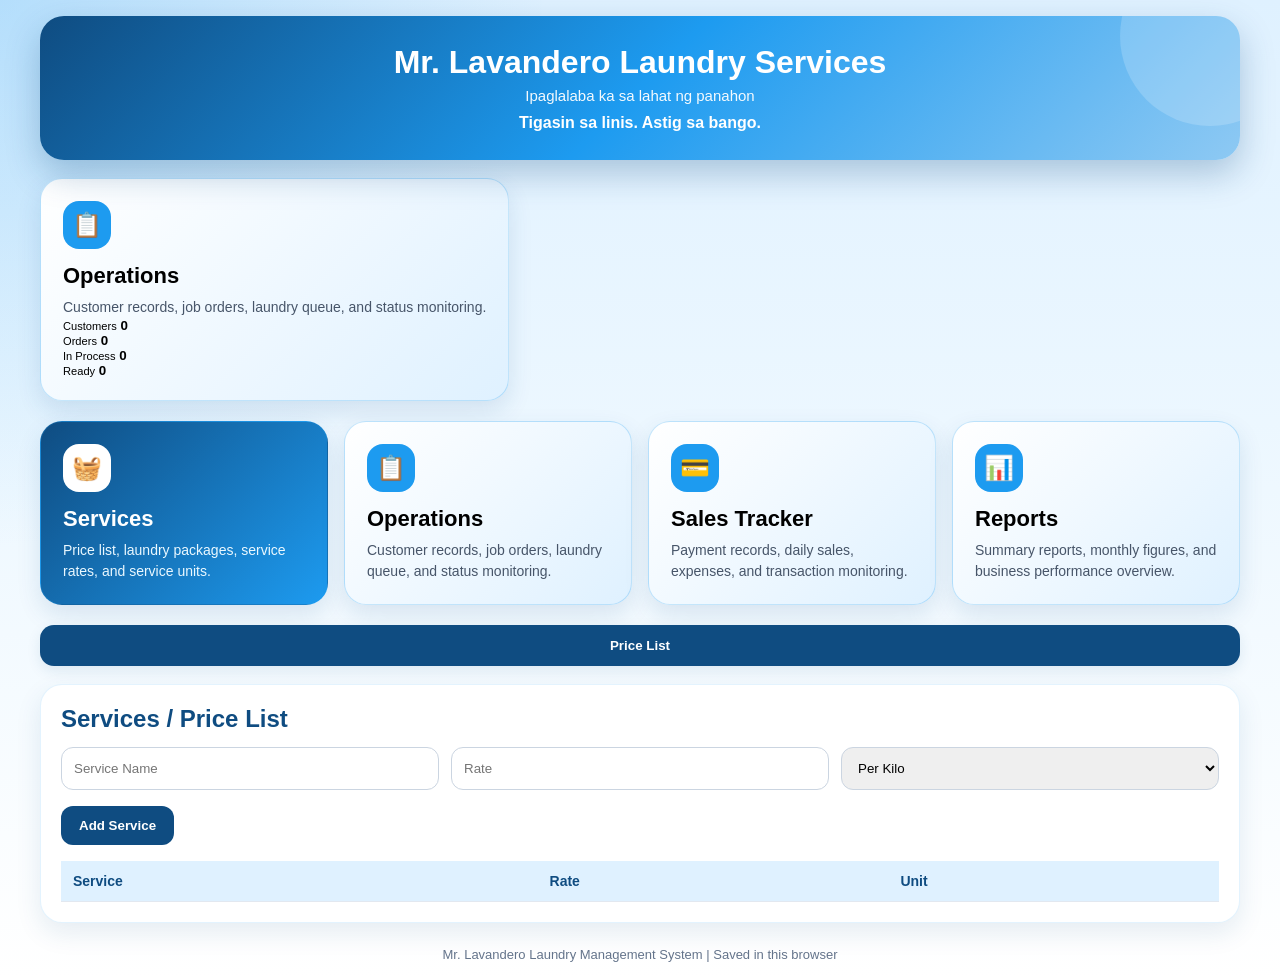
==== index.html @ a6461d14 "Update index.html" ====
<!DOCTYPE html>
<html lang="en">
<head>
<meta charset="UTF-8">
<meta name="viewport" content="width=device-width, initial-scale=1.0">

<title>Mr. Lavandero Laundry Management System</title>
<meta name="theme-color" content="#0f4c81">

<style>
*{
  margin:0;
  padding:0;
  box-sizing:border-box;
  font-family:Arial,sans-serif;
}

body{
  min-height:100vh;
  background:
    radial-gradient(circle at top left, rgba(29,155,240,.22), transparent 34%),
    linear-gradient(180deg,#dff1ff,#eef8ff,#ffffff);
  color:#0f172a;
  padding:16px;
}

.app{
  max-width:1200px;
  margin:auto;
}

/* HEADER */
.header{
  background:linear-gradient(135deg,#0f4c81,#1d9bf0,#8ec9f3);
  color:white;
  padding:28px 20px;
  border-radius:24px;
  text-align:center;
  box-shadow:0 14px 34px rgba(15,76,129,.28);
  margin-bottom:18px;
  position:relative;
  overflow:hidden;
}

.header::after{
  content:"";
  position:absolute;
  width:180px;
  height:180px;
  border-radius:50%;
  background:rgba(255,255,255,.18);
  right:-60px;
  top:-70px;
}

.header h1{
  font-size:32px;
  margin-bottom:6px;
  position:relative;
  z-index:1;
}

.header p{
  font-size:15px;
  opacity:.95;
  position:relative;
  z-index:1;
}

.tagline{
  margin-top:10px;
  font-weight:bold;
  position:relative;
  z-index:1;
}

/* MAIN MENU */
.main-menu{
  display:grid;
  grid-template-columns:repeat(auto-fit,minmax(230px,1fr));
  gap:16px;
  margin:20px 0;
}

.menu-card{
  border:0;
  text-align:left;
  background:linear-gradient(135deg,#ffffff,#dff1ff);
  border:1px solid rgba(29,155,240,.25);
  border-radius:22px;
  padding:22px;
  min-height:155px;
  cursor:pointer;
  box-shadow:0 10px 24px rgba(15,76,129,.12);
  transition:.2s ease;
}

.menu-card:hover{
  transform:translateY(-4px);
  box-shadow:0 16px 34px rgba(15,76,129,.18);
}

.menu-card.active{
  background:linear-gradient(135deg,#0f4c81,#1d9bf0);
  color:white;
}

.menu-icon{
  width:48px;
  height:48px;
  display:flex;
  align-items:center;
  justify-content:center;
  border-radius:16px;
  background:#1d9bf0;
  color:white;
  font-size:24px;
  margin-bottom:14px;
}

.menu-card.active .menu-icon{
  background:white;
  color:#0f4c81;
}

.menu-card h2{
  font-size:22px;
  margin-bottom:8px;
}

.menu-card p{
  font-size:14px;
  line-height:1.5;
  color:#475569;
}

.menu-card.active p{
  color:#eaf8ff;
}

/* SUB NAV */
.sub-nav{
  display:none;
  grid-template-columns:repeat(auto-fit,minmax(140px,1fr));
  gap:10px;
  margin:0 0 18px;
}

.sub-nav.active{
  display:grid;
}

.sub-nav button{
  border:0;
  background:#ffffff;
  padding:13px;
  border-radius:14px;
  font-weight:bold;
  cursor:pointer;
  color:#0f4c81;
  box-shadow:0 5px 14px rgba(15,76,129,.10);
}

.sub-nav button.active{
  background:#0f4c81;
  color:white;
}

/* QUICK OPERATION DASHBOARD */
.quick-dashboard{
  display:grid;
  grid-template-columns:repeat(auto-fit,minmax(180px,1fr));
  gap:14px;
  margin-bottom:20px;
}

.stat-card{
  background:white;
  padding:18px;
  border-radius:18px;
  box-shadow:0 6px 18px rgba(15,76,129,.09);
  border:1px solid rgba(29,155,240,.14);
}

.stat-card small{
  color:#64748b;
  font-weight:bold;
}

.stat-card h2{
  margin-top:8px;
  color:#0f4c81;
}

/* SECTIONS */
.section{
  display:none;
  background:white;
  padding:20px;
  border-radius:22px;
  box-shadow:0 10px 26px rgba(15,76,129,.10);
  border:1px solid rgba(29,155,240,.12);
}

.section.active{
  display:block;
}

.section h2{
  margin-bottom:14px;
  color:#0f4c81;
}

/* FORMS */
.form-grid{
  display:grid;
  grid-template-columns:repeat(auto-fit,minmax(180px,1fr));
  gap:12px;
  margin-bottom:16px;
}

input,select,textarea{
  width:100%;
  padding:12px;
  border:1px solid #cbd5e1;
  border-radius:12px;
  outline:none;
}

input:focus,select:focus,textarea:focus{
  border-color:#1d9bf0;
  box-shadow:0 0 0 3px rgba(29,155,240,.14);
}

.btn{
  background:#0f4c81;
  color:white;
  border:0;
  padding:12px 18px;
  border-radius:12px;
  font-weight:bold;
  cursor:pointer;
}

.btn:hover{
  background:#1d9bf0;
}

/* TABLE */
.table-wrap{
  overflow-x:auto;
  margin-top:16px;
}

table{
  width:100%;
  border-collapse:collapse;
  min-width:800px;
}

th,td{
  padding:12px;
  border-bottom:1px solid #e2e8f0;
  text-align:left;
  font-size:14px;
}

th{
  background:#dff1ff;
  color:#0f4c81;
}

.badge{
  padding:6px 10px;
  border-radius:999px;
  font-size:12px;
  font-weight:bold;
}

.paid{background:#dcfce7;color:#166534;}
.unpaid{background:#fee2e2;color:#991b1b;}
.partial{background:#fef3c7;color:#92400e;}
.pending{background:#fef3c7;color:#92400e;}
.ready{background:#dbeafe;color:#1d4ed8;}

.report-grid{
  display:grid;
  grid-template-columns:repeat(auto-fit,minmax(180px,1fr));
  gap:14px;
}

.report-card{
  background:#f8fcff;
  border:1px solid #dff1ff;
  border-radius:18px;
  padding:18px;
}

.report-card small{
  color:#64748b;
  font-weight:bold;
}

.report-card h2{
  margin-top:8px;
  color:#0f4c81;
}

.footer{
  text-align:center;
  margin-top:24px;
  color:#64748b;
  font-size:13px;
}

@media(max-width:600px){
  body{padding:10px;}
  .header h1{font-size:24px;}
  .menu-card{min-height:auto;}
}
</style>
</head>

<body>

<div class="app">

  <header class="header">
    <h1>Mr. Lavandero Laundry Services</h1>
    <p>Ipaglalaba ka sa lahat ng panahon</p>
    <div class="tagline">Tigasin sa linis. Astig sa bango.</div>
  </header>

  <button class="menu-card" onclick="openGroup('operationsGroup', this)">
  <div class="menu-icon">📋</div>
  <h2>Operations</h2>
  <p>Customer records, job orders, laundry queue, and status monitoring.</p>

  <div class="mini-stats">
    <div>
      <small>Customers</small>
      <strong id="totalCustomers">0</strong>
    </div>
    <div>
      <small>Orders</small>
      <strong id="totalOrders">0</strong>
    </div>
    <div>
      <small>In Process</small>
      <strong id="pendingOrders">0</strong>
    </div>
    <div>
      <small>Ready</small>
      <strong id="readyOrders">0</strong>
    </div>
  </div>
</button>
  
  <section class="main-menu">
    <button class="menu-card active" onclick="openGroup('servicesGroup', this)">
      <div class="menu-icon">🧺</div>
      <h2>Services</h2>
      <p>Price list, laundry packages, service rates, and service units.</p>
    </button>

    <button class="menu-card" onclick="openGroup('operationsGroup', this)">
      <div class="menu-icon">📋</div>
      <h2>Operations</h2>
      <p>Customer records, job orders, laundry queue, and status monitoring.</p>
    </button>

    <button class="menu-card" onclick="openGroup('salesGroup', this)">
      <div class="menu-icon">💳</div>
      <h2>Sales Tracker</h2>
      <p>Payment records, daily sales, expenses, and transaction monitoring.</p>
    </button>

    <button class="menu-card" onclick="openGroup('reportsGroup', this)">
      <div class="menu-icon">📊</div>
      <h2>Reports</h2>
      <p>Summary reports, monthly figures, and business performance overview.</p>
    </button>
  </section>

  <div id="servicesGroup" class="sub-nav active">
    <button class="active" onclick="showSection('services', this)">Price List</button>
  </div>

  <div id="operationsGroup" class="sub-nav">
    <button onclick="showSection('customers', this)">Customers</button>
    <button onclick="showSection('orders', this)">Job Orders</button>
    <button onclick="showSection('status', this)">Status</button>
  </div>

  <div id="salesGroup" class="sub-nav">
    <button onclick="showSection('payments', this)">Payments</button>
    <button onclick="showSection('expenses', this)">Expenses</button>
  </div>

  <div id="reportsGroup" class="sub-nav">
    <button onclick="showSection('reports', this)">Summary</button>
  </div>

  <!-- SERVICES -->
  <section id="services" class="section active">
    <h2>Services / Price List</h2>
    <div class="form-grid">
      <input id="serviceName" placeholder="Service Name">
      <input id="serviceRate" type="number" placeholder="Rate">
      <select id="serviceUnit">
        <option>Per Kilo</option>
        <option>Per Piece</option>
        <option>Fixed Rate</option>
      </select>
    </div>
    <button class="btn" onclick="addService()">Add Service</button>

    <div class="table-wrap">
      <table>
        <thead>
          <tr>
            <th>Service</th>
            <th>Rate</th>
            <th>Unit</th>
          </tr>
        </thead>
        <tbody id="serviceTable"></tbody>
      </table>
    </div>
  </section>

  <!-- CUSTOMERS -->
  <section id="customers" class="section">
    <h2>Customer Records</h2>
    <div class="form-grid">
      <input id="customerName" placeholder="Customer Name">
      <input id="customerContact" placeholder="Contact Number">
      <input id="customerAddress" placeholder="Address">
      <input id="customerNotes" placeholder="Notes">
    </div>
    <button class="btn" onclick="addCustomer()">Add Customer</button>

    <div class="table-wrap">
      <table>
        <thead>
          <tr>
            <th>Name</th>
            <th>Contact</th>
            <th>Address</th>
            <th>Notes</th>
          </tr>
        </thead>
        <tbody id="customerTable"></tbody>
      </table>
    </div>
  </section>

  <!-- JOB ORDERS -->
  <section id="orders" class="section">
    <h2>Laundry Job Order</h2>
    <div class="form-grid">
      <input id="orderNo" placeholder="Job Order No.">
      <input id="orderDate" type="date">
      <input id="orderCustomer" placeholder="Customer Name">
      <select id="orderService">
        <option value="">Service Type</option>
        <option>Wash</option>
        <option>Dry</option>
        <option>Fold</option>
        <option>Wash-Dry-Fold</option>
        <option>Ironing</option>
        <option>Pickup / Delivery</option>
      </select>
      <input id="orderQty" type="number" placeholder="Kilo / Pieces">
      <input id="orderPrice" type="number" placeholder="Price">
      <select id="orderPayment">
        <option>Unpaid</option>
        <option>Paid</option>
        <option>Partial</option>
      </select>
      <select id="orderStatus">
        <option>Received</option>
        <option>Washing</option>
        <option>Drying</option>
        <option>Folding</option>
        <option>Ready for Pickup</option>
        <option>Released</option>
      </select>
    </div>
    <button class="btn" onclick="addOrder()">Add Job Order</button>

    <div class="table-wrap">
      <table>
        <thead>
          <tr>
            <th>JO No.</th>
            <th>Date</th>
            <th>Customer</th>
            <th>Service</th>
            <th>Qty</th>
            <th>Total</th>
            <th>Payment</th>
            <th>Status</th>
          </tr>
        </thead>
        <tbody id="orderTable"></tbody>
      </table>
    </div>
  </section>

  <!-- PAYMENTS -->
  <section id="payments" class="section">
    <h2>Payment Tracking</h2>
    <p>Payment status is linked from Job Orders.</p>
    <div class="table-wrap">
      <table>
        <thead>
          <tr>
            <th>JO No.</th>
            <th>Customer</th>
            <th>Total</th>
            <th>Payment Status</th>
          </tr>
        </thead>
        <tbody id="paymentTable"></tbody>
      </table>
    </div>
  </section>

  <!-- STATUS -->
  <section id="status" class="section">
    <h2>Laundry Status Tracking</h2>
    <p>Track laundry from received to released.</p>
    <div class="table-wrap">
      <table>
        <thead>
          <tr>
            <th>JO No.</th>
            <th>Customer</th>
            <th>Service</th>
            <th>Status</th>
          </tr>
        </thead>
        <tbody id="statusTable"></tbody>
      </table>
    </div>
  </section>

  <!-- EXPENSES -->
  <section id="expenses" class="section">
    <h2>Expense Tracker</h2>
    <div class="form-grid">
      <input id="expenseDate" type="date">
      <select id="expenseCategory">
        <option>Detergent</option>
        <option>Fabric Conditioner</option>
        <option>Water</option>
        <option>Electricity</option>
        <option>Gas / Fuel</option>
        <option>Salary</option>
        <option>Rent</option>
        <option>Maintenance</option>
        <option>Other</option>
      </select>
      <input id="expenseAmount" type="number" placeholder="Amount">
      <input id="expenseNotes" placeholder="Notes">
    </div>
    <button class="btn" onclick="addExpense()">Add Expense</button>

    <div class="table-wrap">
      <table>
        <thead>
          <tr>
            <th>Date</th>
            <th>Category</th>
            <th>Amount</th>
            <th>Notes</th>
          </tr>
        </thead>
        <tbody id="expenseTable"></tbody>
      </table>
    </div>
  </section>

  <!-- REPORTS -->
  <section id="reports" class="section">
    <h2>Reports Summary</h2>
    <div class="report-grid">
      <div class="report-card">
        <small>Total Sales</small>
        <h2 id="reportSales">₱0.00</h2>
      </div>
      <div class="report-card">
        <small>Total Expenses</small>
        <h2 id="reportExpenses">₱0.00</h2>
      </div>
      <div class="report-card">
        <small>Net Income</small>
        <h2 id="reportNet">₱0.00</h2>
      </div>
      <div class="report-card">
        <small>Total Job Orders</small>
        <h2 id="reportOrders">0</h2>
      </div>
    </div>
  </section>

  <div class="footer">
    Mr. Lavandero Laundry Management System | Saved in this browser
  </div>

</div>

<script>
let customers = JSON.parse(localStorage.getItem("ml_customers")) || [];
let orders = JSON.parse(localStorage.getItem("ml_orders")) || [];
let services = JSON.parse(localStorage.getItem("ml_services")) || [];
let expenses = JSON.parse(localStorage.getItem("ml_expenses")) || [];

function money(num){
  return "₱" + Number(num || 0).toLocaleString("en-PH", {
    minimumFractionDigits:2,
    maximumFractionDigits:2
  });
}

function saveData(){
  localStorage.setItem("ml_customers", JSON.stringify(customers));
  localStorage.setItem("ml_orders", JSON.stringify(orders));
  localStorage.setItem("ml_services", JSON.stringify(services));
  localStorage.setItem("ml_expenses", JSON.stringify(expenses));
}

function openGroup(groupId, card){
  document.querySelectorAll(".menu-card").forEach(c => c.classList.remove("active"));
  document.querySelectorAll(".sub-nav").forEach(n => n.classList.remove("active"));
  document.querySelectorAll(".section").forEach(sec => sec.classList.remove("active"));
  document.querySelectorAll(".sub-nav button").forEach(b => b.classList.remove("active"));

  card.classList.add("active");
  document.getElementById(groupId).classList.add("active");

  const firstBtn = document.querySelector("#" + groupId + " button");
  if(firstBtn){
    firstBtn.classList.add("active");
    firstBtn.click();
  }
}

function showSection(id, btn){
  document.querySelectorAll(".section").forEach(sec => sec.classList.remove("active"));
  document.querySelectorAll(".sub-nav button").forEach(b => b.classList.remove("active"));

  document.getElementById(id).classList.add("active");
  btn.classList.add("active");

  renderAll();
}

function addCustomer(){
  const name = customerName.value.trim();
  if(!name) return alert("Enter customer name.");

  customers.push({
    name,
    contact: customerContact.value,
    address: customerAddress.value,
    notes: customerNotes.value
  });

  customerName.value = "";
  customerContact.value = "";
  customerAddress.value = "";
  customerNotes.value = "";

  saveData();
  renderAll();
}

function addOrder(){
  const no = orderNo.value.trim();
  const customer = orderCustomer.value.trim();
  const qty = Number(orderQty.value);
  const price = Number(orderPrice.value);

  if(!no || !customer) return alert("Enter job order number and customer.");
  if(!qty || !price) return alert("Enter quantity and price.");

  orders.push({
    no,
    date: orderDate.value || new Date().toISOString().slice(0,10),
    customer,
    service: orderService.value,
    qty,
    price,
    total: qty * price,
    payment: orderPayment.value,
    status: orderStatus.value
  });

  orderNo.value = "";
  orderCustomer.value = "";
  orderQty.value = "";
  orderPrice.value = "";

  saveData();
  renderAll();
}

function addService(){
  const name = serviceName.value.trim();
  const rate = Number(serviceRate.value);

  if(!name || !rate) return alert("Enter service and rate.");

  services.push({
    name,
    rate,
    unit: serviceUnit.value
  });

  serviceName.value = "";
  serviceRate.value = "";

  saveData();
  renderAll();
}

function addExpense(){
  const amount = Number(expenseAmount.value);
  if(!amount) return alert("Enter expense amount.");

  expenses.push({
    date: expenseDate.value || new Date().toISOString().slice(0,10),
    category: expenseCategory.value,
    amount,
    notes: expenseNotes.value
  });

  expenseAmount.value = "";
  expenseNotes.value = "";

  saveData();
  renderAll();
}

function renderAll(){
  renderCustomers();
  renderOrders();
  renderServices();
  renderExpenses();
  renderPayments();
  renderStatus();
  renderDashboard();
}

function renderCustomers(){
  customerTable.innerHTML = customers.map(c => `
    <tr>
      <td>${c.name}</td>
      <td>${c.contact}</td>
      <td>${c.address}</td>
      <td>${c.notes}</td>
    </tr>
  `).join("");
}

function renderOrders(){
  orderTable.innerHTML = orders.map(o => `
    <tr>
      <td>${o.no}</td>
      <td>${o.date}</td>
      <td>${o.customer}</td>
      <td>${o.service}</td>
      <td>${o.qty}</td>
      <td>${money(o.total)}</td>
      <td><span class="badge ${paymentClass(o.payment)}">${o.payment}</span></td>
      <td><span class="badge ${o.status === 'Ready for Pickup' ? 'ready' : 'pending'}">${o.status}</span></td>
    </tr>
  `).join("");
}

function renderServices(){
  serviceTable.innerHTML = services.map(s => `
    <tr>
      <td>${s.name}</td>
      <td>${money(s.rate)}</td>
      <td>${s.unit}</td>
    </tr>
  `).join("");
}

function renderExpenses(){
  expenseTable.innerHTML = expenses.map(e => `
    <tr>
      <td>${e.date}</td>
      <td>${e.category}</td>
      <td>${money(e.amount)}</td>
      <td>${e.notes}</td>
    </tr>
  `).join("");
}

function renderPayments(){
  paymentTable.innerHTML = orders.map(o => `
    <tr>
      <td>${o.no}</td>
      <td>${o.customer}</td>
      <td>${money(o.total)}</td>
      <td><span class="badge ${paymentClass(o.payment)}">${o.payment}</span></td>
    </tr>
  `).join("");
}

function renderStatus(){
  statusTable.innerHTML = orders.map(o => `
    <tr>
      <td>${o.no}</td>
      <td>${o.customer}</td>
      <td>${o.service}</td>
      <td><span class="badge ${o.status === 'Ready for Pickup' ? 'ready' : 'pending'}">${o.status}</span></td>
    </tr>
  `).join("");
}

function paymentClass(payment){
  if(payment === "Paid") return "paid";
  if(payment === "Partial") return "partial";
  return "unpaid";
}

function renderDashboard(){
  const sales = orders.reduce((sum,o) => sum + Number(o.total || 0), 0);
  const expenseTotal = expenses.reduce((sum,e) => sum + Number(e.amount || 0), 0);
  const pending = orders.filter(o => o.status !== "Released").length;
  const ready = orders.filter(o => o.status === "Ready for Pickup").length;
  const net = sales - expenseTotal;

  totalCustomers.textContent = customers.length;
  totalOrders.textContent = orders.length;
  pendingOrders.textContent = pending;
  readyOrders.textContent = ready;

  reportSales.textContent = money(sales);
  reportExpenses.textContent = money(expenseTotal);
  reportNet.textContent = money(net);
  reportOrders.textContent = orders.length;
}

renderAll();
</script>

</body>
</html>
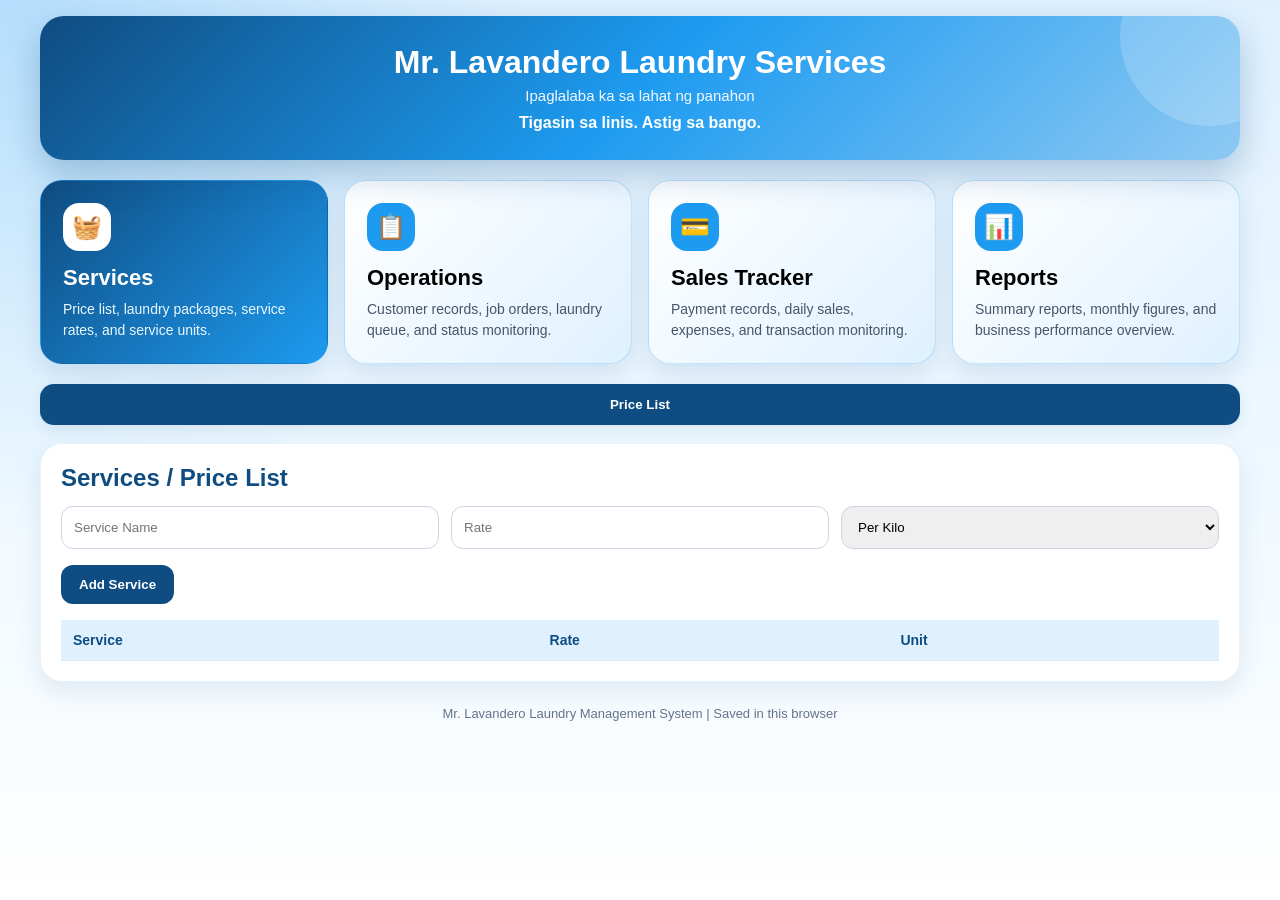
==== commit f2caf0fd: "Update index.html" ====
--- a/index.html
+++ b/index.html
@@ -331,31 +331,6 @@
     <div class="tagline">Tigasin sa linis. Astig sa bango.</div>
   </header>
 
-  <button class="menu-card" onclick="openGroup('operationsGroup', this)">
-  <div class="menu-icon">📋</div>
-  <h2>Operations</h2>
-  <p>Customer records, job orders, laundry queue, and status monitoring.</p>
-
-  <div class="mini-stats">
-    <div>
-      <small>Customers</small>
-      <strong id="totalCustomers">0</strong>
-    </div>
-    <div>
-      <small>Orders</small>
-      <strong id="totalOrders">0</strong>
-    </div>
-    <div>
-      <small>In Process</small>
-      <strong id="pendingOrders">0</strong>
-    </div>
-    <div>
-      <small>Ready</small>
-      <strong id="readyOrders">0</strong>
-    </div>
-  </div>
-</button>
-  
   <section class="main-menu">
     <button class="menu-card active" onclick="openGroup('servicesGroup', this)">
       <div class="menu-icon">🧺</div>
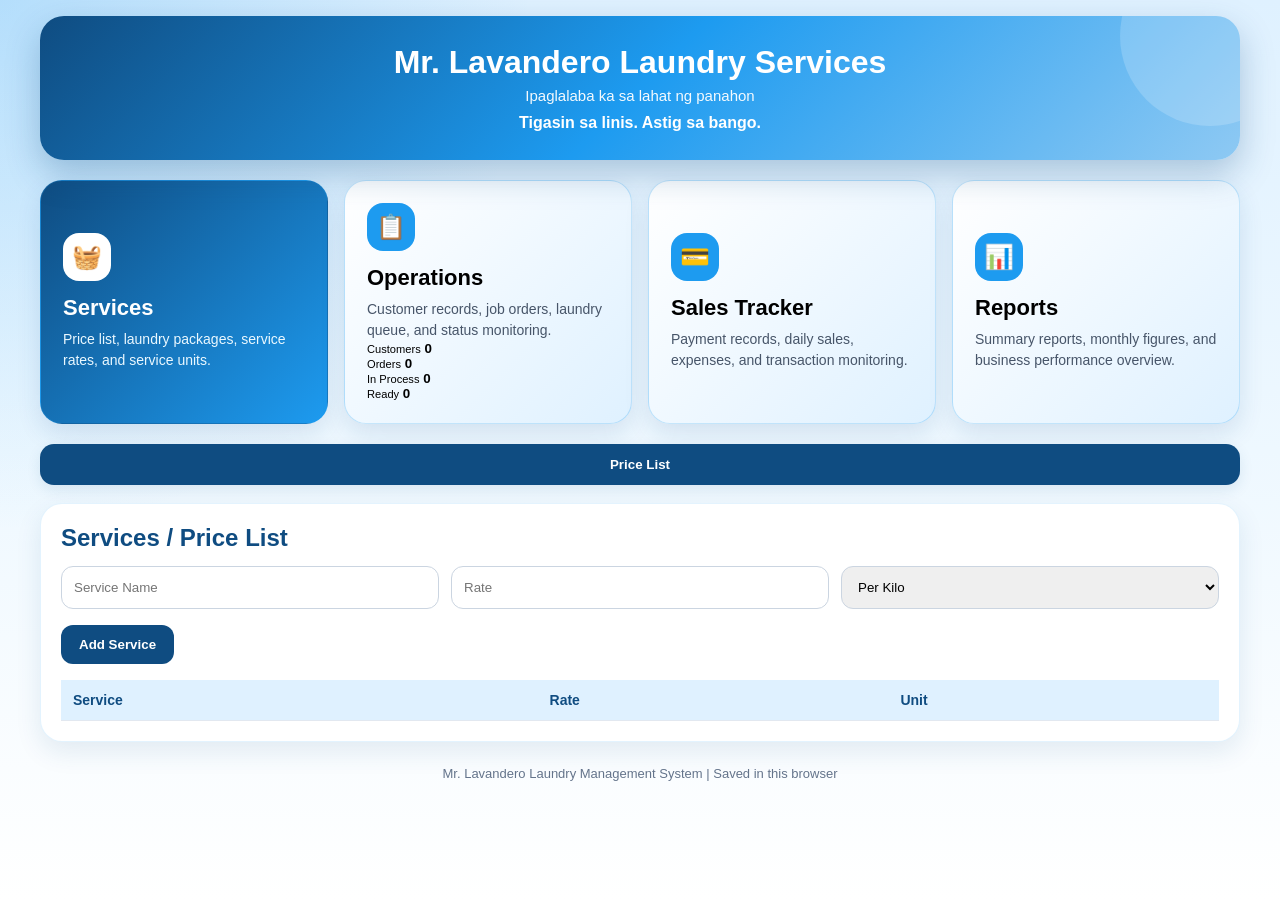
==== commit 52603542: "Update index.html" ====
--- a/index.html
+++ b/index.html
@@ -339,10 +339,29 @@
     </button>
 
     <button class="menu-card" onclick="openGroup('operationsGroup', this)">
-      <div class="menu-icon">📋</div>
-      <h2>Operations</h2>
-      <p>Customer records, job orders, laundry queue, and status monitoring.</p>
-    </button>
+  <div class="menu-icon">📋</div>
+  <h2>Operations</h2>
+  <p>Customer records, job orders, laundry queue, and status monitoring.</p>
+
+  <div class="mini-stats">
+    <div>
+      <small>Customers</small>
+      <strong id="totalCustomers">0</strong>
+    </div>
+    <div>
+      <small>Orders</small>
+      <strong id="totalOrders">0</strong>
+    </div>
+    <div>
+      <small>In Process</small>
+      <strong id="pendingOrders">0</strong>
+    </div>
+    <div>
+      <small>Ready</small>
+      <strong id="readyOrders">0</strong>
+    </div>
+  </div>
+</button>
 
     <button class="menu-card" onclick="openGroup('salesGroup', this)">
       <div class="menu-icon">💳</div>
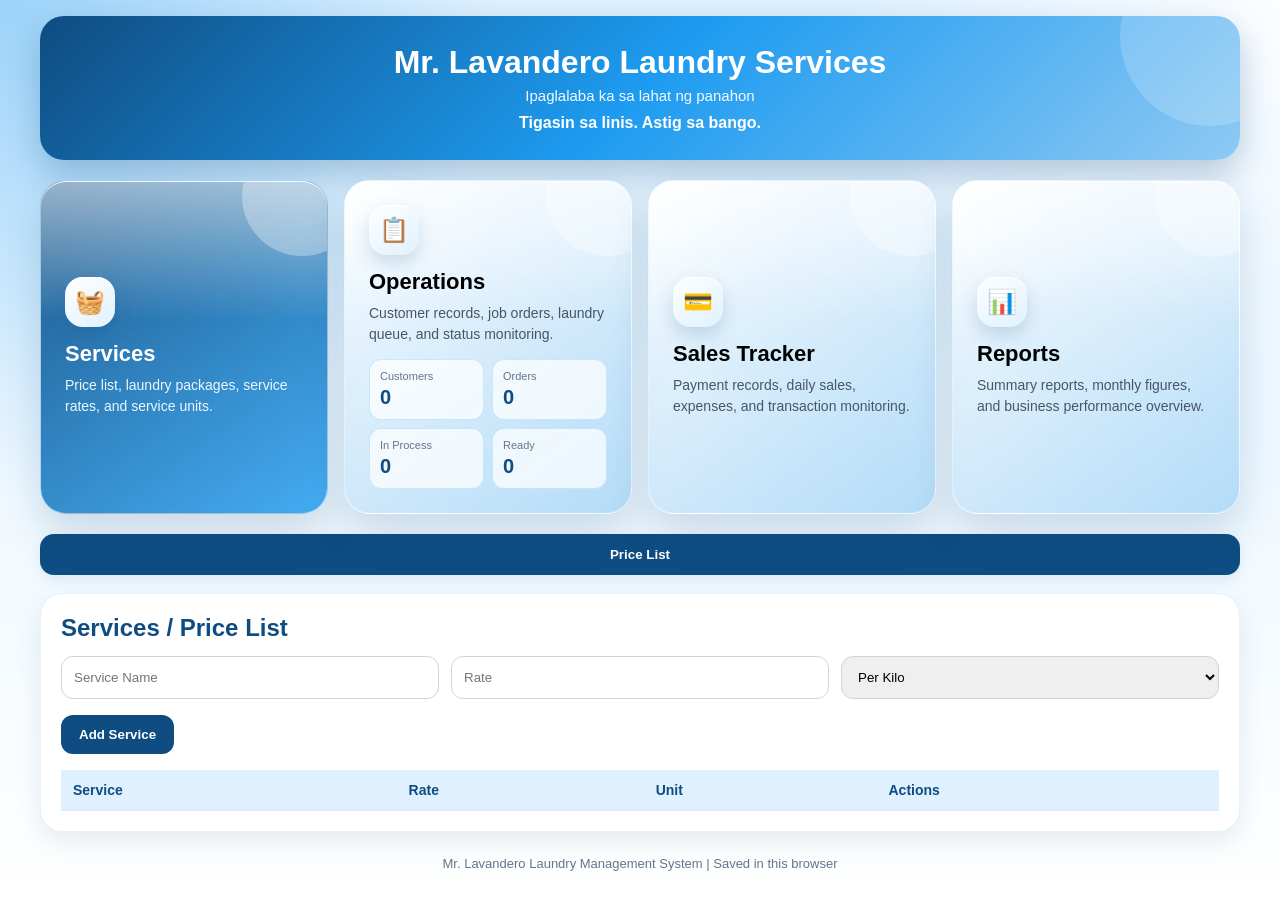
==== commit 1671abb8: "Update index.html" ====
--- a/index.html
+++ b/index.html
@@ -18,7 +18,8 @@
 body{
   min-height:100vh;
   background:
-    radial-gradient(circle at top left, rgba(29,155,240,.22), transparent 34%),
+    radial-gradient(circle at top left, rgba(29,155,240,.35), transparent 32%),
+    radial-gradient(circle at top right, rgba(255,255,255,.90), transparent 28%),
     linear-gradient(180deg,#dff1ff,#eef8ff,#ffffff);
   color:#0f172a;
   padding:16px;
@@ -83,44 +84,84 @@
 }
 
 .menu-card{
-  border:0;
+  border:1px solid rgba(255,255,255,.55);
   text-align:left;
-  background:linear-gradient(135deg,#ffffff,#dff1ff);
-  border:1px solid rgba(29,155,240,.25);
-  border-radius:22px;
-  padding:22px;
-  min-height:155px;
+  background:
+    linear-gradient(145deg,rgba(255,255,255,.78),rgba(142,201,243,.62)),
+    radial-gradient(circle at top left,rgba(255,255,255,.9),transparent 38%);
+  backdrop-filter:blur(18px);
+  -webkit-backdrop-filter:blur(18px);
+  border-radius:26px;
+  padding:24px;
+  min-height:170px;
   cursor:pointer;
-  box-shadow:0 10px 24px rgba(15,76,129,.12);
-  transition:.2s ease;
+  box-shadow:
+    inset 0 1px 0 rgba(255,255,255,.85),
+    0 18px 38px rgba(15,76,129,.18);
+  transition:.25s ease;
+  position:relative;
+  overflow:hidden;
+}
+
+.menu-card::before{
+  content:"";
+  position:absolute;
+  top:0;
+  left:0;
+  width:100%;
+  height:42%;
+  background:linear-gradient(180deg,rgba(255,255,255,.55),rgba(255,255,255,0));
+  pointer-events:none;
+}
+
+.menu-card::after{
+  content:"";
+  position:absolute;
+  width:120px;
+  height:120px;
+  border-radius:50%;
+  background:rgba(255,255,255,.32);
+  right:-35px;
+  top:-45px;
 }
 
 .menu-card:hover{
-  transform:translateY(-4px);
-  box-shadow:0 16px 34px rgba(15,76,129,.18);
+  transform:translateY(-5px) scale(1.01);
+  box-shadow:
+    inset 0 1px 0 rgba(255,255,255,.95),
+    0 24px 46px rgba(15,76,129,.25);
 }
 
 .menu-card.active{
-  background:linear-gradient(135deg,#0f4c81,#1d9bf0);
+  background:
+    linear-gradient(145deg,rgba(15,76,129,.92),rgba(29,155,240,.82)),
+    radial-gradient(circle at top left,rgba(255,255,255,.35),transparent 40%);
   color:white;
 }
 
 .menu-icon{
-  width:48px;
-  height:48px;
+  width:50px;
+  height:50px;
   display:flex;
   align-items:center;
   justify-content:center;
-  border-radius:16px;
-  background:#1d9bf0;
-  color:white;
+  border-radius:18px;
+  background:linear-gradient(145deg,#ffffff,#dff1ff);
+  color:#0f4c81;
   font-size:24px;
   margin-bottom:14px;
-}
-
-.menu-card.active .menu-icon{
-  background:white;
-  color:#0f4c81;
+  box-shadow:
+    inset 0 1px 0 rgba(255,255,255,.9),
+    0 8px 18px rgba(15,76,129,.18);
+  position:relative;
+  z-index:1;
+}
+
+.menu-card h2,
+.menu-card p,
+.menu-card .mini-stats{
+  position:relative;
+  z-index:1;
 }
 
 .menu-card h2{
@@ -136,6 +177,42 @@
 
 .menu-card.active p{
   color:#eaf8ff;
+}
+
+.mini-stats{
+  display:grid;
+  grid-template-columns:repeat(2,1fr);
+  gap:8px;
+  margin-top:14px;
+}
+
+.mini-stats div{
+  background:rgba(255,255,255,.72);
+  border:1px solid rgba(29,155,240,.20);
+  border-radius:12px;
+  padding:10px;
+}
+
+.mini-stats small{
+  display:block;
+  font-size:11px;
+  color:#64748b;
+  margin-bottom:4px;
+}
+
+.mini-stats strong{
+  color:#0f4c81;
+  font-size:20px;
+}
+
+.menu-card.active .mini-stats div{
+  background:rgba(255,255,255,.18);
+  border-color:rgba(255,255,255,.28);
+}
+
+.menu-card.active .mini-stats small,
+.menu-card.active .mini-stats strong{
+  color:white;
 }
 
 /* SUB NAV */
@@ -166,32 +243,6 @@
   color:white;
 }
 
-/* QUICK OPERATION DASHBOARD */
-.quick-dashboard{
-  display:grid;
-  grid-template-columns:repeat(auto-fit,minmax(180px,1fr));
-  gap:14px;
-  margin-bottom:20px;
-}
-
-.stat-card{
-  background:white;
-  padding:18px;
-  border-radius:18px;
-  box-shadow:0 6px 18px rgba(15,76,129,.09);
-  border:1px solid rgba(29,155,240,.14);
-}
-
-.stat-card small{
-  color:#64748b;
-  font-weight:bold;
-}
-
-.stat-card h2{
-  margin-top:8px;
-  color:#0f4c81;
-}
-
 /* SECTIONS */
 .section{
   display:none;
@@ -255,7 +306,7 @@
 table{
   width:100%;
   border-collapse:collapse;
-  min-width:800px;
+  min-width:900px;
 }
 
 th,td{
@@ -282,6 +333,31 @@
 .partial{background:#fef3c7;color:#92400e;}
 .pending{background:#fef3c7;color:#92400e;}
 .ready{background:#dbeafe;color:#1d4ed8;}
+
+.action-btn{
+  border:0;
+  padding:7px 10px;
+  border-radius:10px;
+  font-size:12px;
+  font-weight:bold;
+  cursor:pointer;
+  margin:2px;
+}
+
+.action-btn.edit{
+  background:#dbeafe;
+  color:#1d4ed8;
+}
+
+.action-btn.status{
+  background:#fef3c7;
+  color:#92400e;
+}
+
+.action-btn.delete{
+  background:#fee2e2;
+  color:#991b1b;
+}
 
 .report-grid{
   display:grid;
@@ -339,29 +415,29 @@
     </button>
 
     <button class="menu-card" onclick="openGroup('operationsGroup', this)">
-  <div class="menu-icon">📋</div>
-  <h2>Operations</h2>
-  <p>Customer records, job orders, laundry queue, and status monitoring.</p>
-
-  <div class="mini-stats">
-    <div>
-      <small>Customers</small>
-      <strong id="totalCustomers">0</strong>
-    </div>
-    <div>
-      <small>Orders</small>
-      <strong id="totalOrders">0</strong>
-    </div>
-    <div>
-      <small>In Process</small>
-      <strong id="pendingOrders">0</strong>
-    </div>
-    <div>
-      <small>Ready</small>
-      <strong id="readyOrders">0</strong>
-    </div>
-  </div>
-</button>
+      <div class="menu-icon">📋</div>
+      <h2>Operations</h2>
+      <p>Customer records, job orders, laundry queue, and status monitoring.</p>
+
+      <div class="mini-stats">
+        <div>
+          <small>Customers</small>
+          <strong id="totalCustomers">0</strong>
+        </div>
+        <div>
+          <small>Orders</small>
+          <strong id="totalOrders">0</strong>
+        </div>
+        <div>
+          <small>In Process</small>
+          <strong id="pendingOrders">0</strong>
+        </div>
+        <div>
+          <small>Ready</small>
+          <strong id="readyOrders">0</strong>
+        </div>
+      </div>
+    </button>
 
     <button class="menu-card" onclick="openGroup('salesGroup', this)">
       <div class="menu-icon">💳</div>
@@ -407,7 +483,7 @@
         <option>Fixed Rate</option>
       </select>
     </div>
-    <button class="btn" onclick="addService()">Add Service</button>
+    <button class="btn" id="serviceBtn" onclick="saveService()">Add Service</button>
 
     <div class="table-wrap">
       <table>
@@ -416,6 +492,7 @@
             <th>Service</th>
             <th>Rate</th>
             <th>Unit</th>
+            <th>Actions</th>
           </tr>
         </thead>
         <tbody id="serviceTable"></tbody>
@@ -432,7 +509,7 @@
       <input id="customerAddress" placeholder="Address">
       <input id="customerNotes" placeholder="Notes">
     </div>
-    <button class="btn" onclick="addCustomer()">Add Customer</button>
+    <button class="btn" id="customerBtn" onclick="saveCustomer()">Add Customer</button>
 
     <div class="table-wrap">
       <table>
@@ -442,6 +519,7 @@
             <th>Contact</th>
             <th>Address</th>
             <th>Notes</th>
+            <th>Actions</th>
           </tr>
         </thead>
         <tbody id="customerTable"></tbody>
@@ -481,7 +559,7 @@
         <option>Released</option>
       </select>
     </div>
-    <button class="btn" onclick="addOrder()">Add Job Order</button>
+    <button class="btn" id="orderBtn" onclick="saveOrder()">Add Job Order</button>
 
     <div class="table-wrap">
       <table>
@@ -495,6 +573,7 @@
             <th>Total</th>
             <th>Payment</th>
             <th>Status</th>
+            <th>Actions</th>
           </tr>
         </thead>
         <tbody id="orderTable"></tbody>
@@ -559,7 +638,7 @@
       <input id="expenseAmount" type="number" placeholder="Amount">
       <input id="expenseNotes" placeholder="Notes">
     </div>
-    <button class="btn" onclick="addExpense()">Add Expense</button>
+    <button class="btn" id="expenseBtn" onclick="saveExpense()">Add Expense</button>
 
     <div class="table-wrap">
       <table>
@@ -569,6 +648,7 @@
             <th>Category</th>
             <th>Amount</th>
             <th>Notes</th>
+            <th>Actions</th>
           </tr>
         </thead>
         <tbody id="expenseTable"></tbody>
@@ -611,6 +691,11 @@
 let services = JSON.parse(localStorage.getItem("ml_services")) || [];
 let expenses = JSON.parse(localStorage.getItem("ml_expenses")) || [];
 
+let editCustomerIndex = null;
+let editOrderIndex = null;
+let editServiceIndex = null;
+let editExpenseIndex = null;
+
 function money(num){
   return "₱" + Number(num || 0).toLocaleString("en-PH", {
     minimumFractionDigits:2,
@@ -651,16 +736,25 @@
   renderAll();
 }
 
-function addCustomer(){
+/* CUSTOMER */
+function saveCustomer(){
   const name = customerName.value.trim();
   if(!name) return alert("Enter customer name.");
 
-  customers.push({
+  const data = {
     name,
     contact: customerContact.value,
     address: customerAddress.value,
     notes: customerNotes.value
-  });
+  };
+
+  if(editCustomerIndex === null){
+    customers.push(data);
+  }else{
+    customers[editCustomerIndex] = data;
+    editCustomerIndex = null;
+    customerBtn.textContent = "Add Customer";
+  }
 
   customerName.value = "";
   customerContact.value = "";
@@ -671,7 +765,27 @@
   renderAll();
 }
 
-function addOrder(){
+function editCustomer(i){
+  const c = customers[i];
+  customerName.value = c.name;
+  customerContact.value = c.contact;
+  customerAddress.value = c.address;
+  customerNotes.value = c.notes;
+  editCustomerIndex = i;
+  customerBtn.textContent = "Update Customer";
+  window.scrollTo({top:document.getElementById("customers").offsetTop - 20, behavior:"smooth"});
+}
+
+function deleteCustomer(i){
+  if(confirm("Delete this customer?")){
+    customers.splice(i,1);
+    saveData();
+    renderAll();
+  }
+}
+
+/* ORDER */
+function saveOrder(){
   const no = orderNo.value.trim();
   const customer = orderCustomer.value.trim();
   const qty = Number(orderQty.value);
@@ -680,7 +794,7 @@
   if(!no || !customer) return alert("Enter job order number and customer.");
   if(!qty || !price) return alert("Enter quantity and price.");
 
-  orders.push({
+  const data = {
     no,
     date: orderDate.value || new Date().toISOString().slice(0,10),
     customer,
@@ -690,47 +804,130 @@
     total: qty * price,
     payment: orderPayment.value,
     status: orderStatus.value
-  });
+  };
+
+  if(editOrderIndex === null){
+    orders.push(data);
+  }else{
+    orders[editOrderIndex] = data;
+    editOrderIndex = null;
+    orderBtn.textContent = "Add Job Order";
+  }
 
   orderNo.value = "";
+  orderDate.value = "";
   orderCustomer.value = "";
+  orderService.value = "";
   orderQty.value = "";
   orderPrice.value = "";
+  orderPayment.value = "Unpaid";
+  orderStatus.value = "Received";
 
   saveData();
   renderAll();
 }
 
-function addService(){
+function editOrder(i){
+  const o = orders[i];
+  orderNo.value = o.no;
+  orderDate.value = o.date;
+  orderCustomer.value = o.customer;
+  orderService.value = o.service;
+  orderQty.value = o.qty;
+  orderPrice.value = o.price;
+  orderPayment.value = o.payment;
+  orderStatus.value = o.status;
+  editOrderIndex = i;
+  orderBtn.textContent = "Update Job Order";
+  window.scrollTo({top:document.getElementById("orders").offsetTop - 20, behavior:"smooth"});
+}
+
+function updateOrderStatus(i){
+  const flow = ["Received","Washing","Drying","Folding","Ready for Pickup","Released"];
+  const current = flow.indexOf(orders[i].status);
+  if(current < flow.length - 1){
+    orders[i].status = flow[current + 1];
+  }
+  saveData();
+  renderAll();
+}
+
+function deleteOrder(i){
+  if(confirm("Delete this job order?")){
+    orders.splice(i,1);
+    saveData();
+    renderAll();
+  }
+}
+
+/* SERVICE */
+function saveService(){
   const name = serviceName.value.trim();
   const rate = Number(serviceRate.value);
 
   if(!name || !rate) return alert("Enter service and rate.");
 
-  services.push({
+  const data = {
     name,
     rate,
     unit: serviceUnit.value
-  });
+  };
+
+  if(editServiceIndex === null){
+    services.push(data);
+  }else{
+    services[editServiceIndex] = data;
+    editServiceIndex = null;
+    serviceBtn.textContent = "Add Service";
+  }
 
   serviceName.value = "";
   serviceRate.value = "";
+  serviceUnit.value = "Per Kilo";
 
   saveData();
   renderAll();
 }
 
-function addExpense(){
+function editService(i){
+  const s = services[i];
+  serviceName.value = s.name;
+  serviceRate.value = s.rate;
+  serviceUnit.value = s.unit;
+  editServiceIndex = i;
+  serviceBtn.textContent = "Update Service";
+  window.scrollTo({top:document.getElementById("services").offsetTop - 20, behavior:"smooth"});
+}
+
+function deleteService(i){
+  if(confirm("Delete this service?")){
+    services.splice(i,1);
+    saveData();
+    renderAll();
+  }
+}
+
+/* EXPENSE */
+function saveExpense(){
   const amount = Number(expenseAmount.value);
   if(!amount) return alert("Enter expense amount.");
 
-  expenses.push({
+  const data = {
     date: expenseDate.value || new Date().toISOString().slice(0,10),
     category: expenseCategory.value,
     amount,
     notes: expenseNotes.value
-  });
-
+  };
+
+  if(editExpenseIndex === null){
+    expenses.push(data);
+  }else{
+    expenses[editExpenseIndex] = data;
+    editExpenseIndex = null;
+    expenseBtn.textContent = "Add Expense";
+  }
+
+  expenseDate.value = "";
   expenseAmount.value = "";
   expenseNotes.value = "";
 
@@ -738,6 +935,26 @@
   renderAll();
 }
 
+function editExpense(i){
+  const e = expenses[i];
+  expenseDate.value = e.date;
+  expenseCategory.value = e.category;
+  expenseAmount.value = e.amount;
+  expenseNotes.value = e.notes;
+  editExpenseIndex = i;
+  expenseBtn.textContent = "Update Expense";
+  window.scrollTo({top:document.getElementById("expenses").offsetTop - 20, behavior:"smooth"});
+}
+
+function deleteExpense(i){
+  if(confirm("Delete this expense?")){
+    expenses.splice(i,1);
+    saveData();
+    renderAll();
+  }
+}
+
+/* RENDER */
 function renderAll(){
   renderCustomers();
   renderOrders();
@@ -749,18 +966,22 @@
 }
 
 function renderCustomers(){
-  customerTable.innerHTML = customers.map(c => `
+  customerTable.innerHTML = customers.map((c,i) => `
     <tr>
       <td>${c.name}</td>
       <td>${c.contact}</td>
       <td>${c.address}</td>
       <td>${c.notes}</td>
+      <td>
+        <button class="action-btn edit" onclick="editCustomer(${i})">Edit</button>
+        <button class="action-btn delete" onclick="deleteCustomer(${i})">Delete</button>
+      </td>
     </tr>
   `).join("");
 }
 
 function renderOrders(){
-  orderTable.innerHTML = orders.map(o => `
+  orderTable.innerHTML = orders.map((o,i) => `
     <tr>
       <td>${o.no}</td>
       <td>${o.date}</td>
@@ -770,27 +991,40 @@
       <td>${money(o.total)}</td>
       <td><span class="badge ${paymentClass(o.payment)}">${o.payment}</span></td>
       <td><span class="badge ${o.status === 'Ready for Pickup' ? 'ready' : 'pending'}">${o.status}</span></td>
+      <td>
+        <button class="action-btn edit" onclick="editOrder(${i})">Edit</button>
+        <button class="action-btn status" onclick="updateOrderStatus(${i})">Update</button>
+        <button class="action-btn delete" onclick="deleteOrder(${i})">Delete</button>
+      </td>
     </tr>
   `).join("");
 }
 
 function renderServices(){
-  serviceTable.innerHTML = services.map(s => `
+  serviceTable.innerHTML = services.map((s,i) => `
     <tr>
       <td>${s.name}</td>
       <td>${money(s.rate)}</td>
       <td>${s.unit}</td>
+      <td>
+        <button class="action-btn edit" onclick="editService(${i})">Edit</button>
+        <button class="action-btn delete" onclick="deleteService(${i})">Delete</button>
+      </td>
     </tr>
   `).join("");
 }
 
 function renderExpenses(){
-  expenseTable.innerHTML = expenses.map(e => `
+  expenseTable.innerHTML = expenses.map((e,i) => `
     <tr>
       <td>${e.date}</td>
       <td>${e.category}</td>
       <td>${money(e.amount)}</td>
       <td>${e.notes}</td>
+      <td>
+        <button class="action-btn edit" onclick="editExpense(${i})">Edit</button>
+        <button class="action-btn delete" onclick="deleteExpense(${i})">Delete</button>
+      </td>
     </tr>
   `).join("");
 }
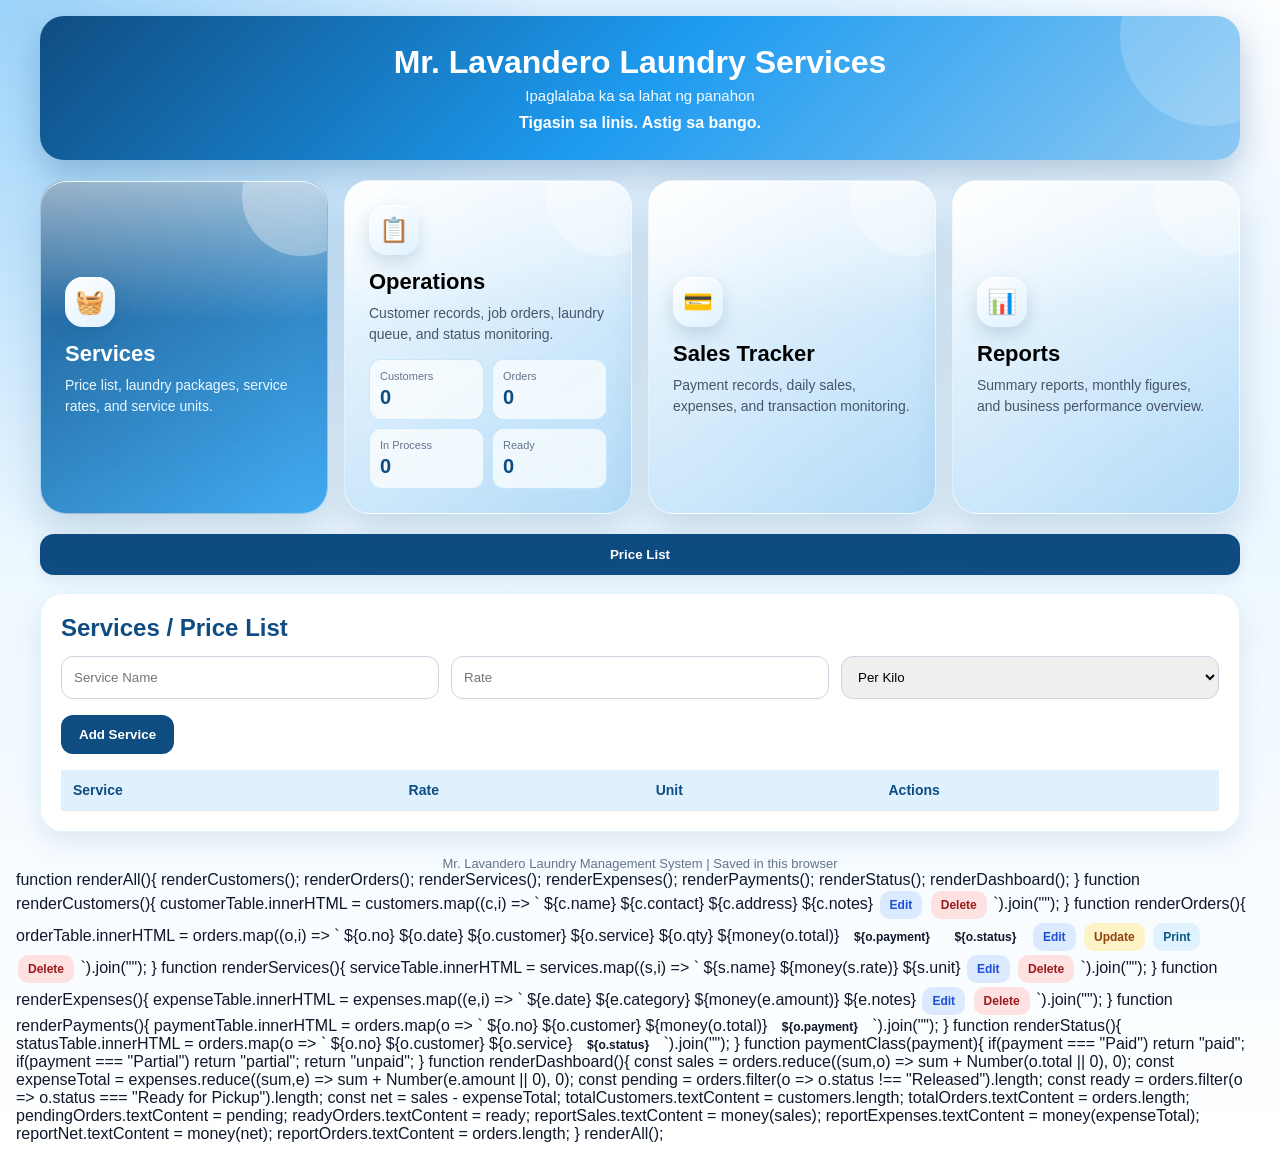
==== commit 26b3e795: "Update index.html" ====
--- a/index.html
+++ b/index.html
@@ -8,12 +8,7 @@
 <meta name="theme-color" content="#0f4c81">
 
 <style>
-*{
-  margin:0;
-  padding:0;
-  box-sizing:border-box;
-  font-family:Arial,sans-serif;
-}
+*{margin:0;padding:0;box-sizing:border-box;font-family:Arial,sans-serif}
 
 body{
   min-height:100vh;
@@ -25,12 +20,8 @@
   padding:16px;
 }
 
-.app{
-  max-width:1200px;
-  margin:auto;
-}
-
-/* HEADER */
+.app{max-width:1200px;margin:auto}
+
 .header{
   background:linear-gradient(135deg,#0f4c81,#1d9bf0,#8ec9f3);
   color:white;
@@ -54,28 +45,11 @@
   top:-70px;
 }
 
-.header h1{
-  font-size:32px;
-  margin-bottom:6px;
-  position:relative;
-  z-index:1;
-}
-
-.header p{
-  font-size:15px;
-  opacity:.95;
-  position:relative;
-  z-index:1;
-}
-
-.tagline{
-  margin-top:10px;
-  font-weight:bold;
-  position:relative;
-  z-index:1;
-}
-
-/* MAIN MENU */
+.header h1,.header p,.tagline{position:relative;z-index:1}
+.header h1{font-size:32px;margin-bottom:6px}
+.header p{font-size:15px;opacity:.95}
+.tagline{margin-top:10px;font-weight:bold}
+
 .main-menu{
   display:grid;
   grid-template-columns:repeat(auto-fit,minmax(230px,1fr));
@@ -95,9 +69,7 @@
   padding:24px;
   min-height:170px;
   cursor:pointer;
-  box-shadow:
-    inset 0 1px 0 rgba(255,255,255,.85),
-    0 18px 38px rgba(15,76,129,.18);
+  box-shadow:inset 0 1px 0 rgba(255,255,255,.85),0 18px 38px rgba(15,76,129,.18);
   transition:.25s ease;
   position:relative;
   overflow:hidden;
@@ -127,9 +99,7 @@
 
 .menu-card:hover{
   transform:translateY(-5px) scale(1.01);
-  box-shadow:
-    inset 0 1px 0 rgba(255,255,255,.95),
-    0 24px 46px rgba(15,76,129,.25);
+  box-shadow:inset 0 1px 0 rgba(255,255,255,.95),0 24px 46px rgba(15,76,129,.25);
 }
 
 .menu-card.active{
@@ -150,34 +120,15 @@
   color:#0f4c81;
   font-size:24px;
   margin-bottom:14px;
-  box-shadow:
-    inset 0 1px 0 rgba(255,255,255,.9),
-    0 8px 18px rgba(15,76,129,.18);
+  box-shadow:inset 0 1px 0 rgba(255,255,255,.9),0 8px 18px rgba(15,76,129,.18);
   position:relative;
   z-index:1;
 }
 
-.menu-card h2,
-.menu-card p,
-.menu-card .mini-stats{
-  position:relative;
-  z-index:1;
-}
-
-.menu-card h2{
-  font-size:22px;
-  margin-bottom:8px;
-}
-
-.menu-card p{
-  font-size:14px;
-  line-height:1.5;
-  color:#475569;
-}
-
-.menu-card.active p{
-  color:#eaf8ff;
-}
+.menu-card h2,.menu-card p,.mini-stats{position:relative;z-index:1}
+.menu-card h2{font-size:22px;margin-bottom:8px}
+.menu-card p{font-size:14px;line-height:1.5;color:#475569}
+.menu-card.active p{color:#eaf8ff}
 
 .mini-stats{
   display:grid;
@@ -211,11 +162,8 @@
 }
 
 .menu-card.active .mini-stats small,
-.menu-card.active .mini-stats strong{
-  color:white;
-}
-
-/* SUB NAV */
+.menu-card.active .mini-stats strong{color:white}
+
 .sub-nav{
   display:none;
   grid-template-columns:repeat(auto-fit,minmax(140px,1fr));
@@ -223,9 +171,7 @@
   margin:0 0 18px;
 }
 
-.sub-nav.active{
-  display:grid;
-}
+.sub-nav.active{display:grid}
 
 .sub-nav button{
   border:0;
@@ -243,7 +189,6 @@
   color:white;
 }
 
-/* SECTIONS */
 .section{
   display:none;
   background:white;
@@ -253,16 +198,9 @@
   border:1px solid rgba(29,155,240,.12);
 }
 
-.section.active{
-  display:block;
-}
-
-.section h2{
-  margin-bottom:14px;
-  color:#0f4c81;
-}
-
-/* FORMS */
+.section.active{display:block}
+.section h2{margin-bottom:14px;color:#0f4c81}
+
 .form-grid{
   display:grid;
   grid-template-columns:repeat(auto-fit,minmax(180px,1fr));
@@ -293,11 +231,8 @@
   cursor:pointer;
 }
 
-.btn:hover{
-  background:#1d9bf0;
-}
-
-/* TABLE */
+.btn:hover{background:#1d9bf0}
+
 .table-wrap{
   overflow-x:auto;
   margin-top:16px;
@@ -328,11 +263,11 @@
   font-weight:bold;
 }
 
-.paid{background:#dcfce7;color:#166534;}
-.unpaid{background:#fee2e2;color:#991b1b;}
-.partial{background:#fef3c7;color:#92400e;}
-.pending{background:#fef3c7;color:#92400e;}
-.ready{background:#dbeafe;color:#1d4ed8;}
+.paid{background:#dcfce7;color:#166534}
+.unpaid{background:#fee2e2;color:#991b1b}
+.partial{background:#fef3c7;color:#92400e}
+.pending{background:#fef3c7;color:#92400e}
+.ready{background:#dbeafe;color:#1d4ed8}
 
 .action-btn{
   border:0;
@@ -344,20 +279,10 @@
   margin:2px;
 }
 
-.action-btn.edit{
-  background:#dbeafe;
-  color:#1d4ed8;
-}
-
-.action-btn.status{
-  background:#fef3c7;
-  color:#92400e;
-}
-
-.action-btn.delete{
-  background:#fee2e2;
-  color:#991b1b;
-}
+.action-btn.edit{background:#dbeafe;color:#1d4ed8}
+.action-btn.status{background:#fef3c7;color:#92400e}
+.action-btn.print{background:#e0f2fe;color:#075985}
+.action-btn.delete{background:#fee2e2;color:#991b1b}
 
 .report-grid{
   display:grid;
@@ -372,15 +297,8 @@
   padding:18px;
 }
 
-.report-card small{
-  color:#64748b;
-  font-weight:bold;
-}
-
-.report-card h2{
-  margin-top:8px;
-  color:#0f4c81;
-}
+.report-card small{color:#64748b;font-weight:bold}
+.report-card h2{margin-top:8px;color:#0f4c81}
 
 .footer{
   text-align:center;
@@ -390,9 +308,9 @@
 }
 
 @media(max-width:600px){
-  body{padding:10px;}
-  .header h1{font-size:24px;}
-  .menu-card{min-height:auto;}
+  body{padding:10px}
+  .header h1{font-size:24px}
+  .menu-card{min-height:auto}
 }
 </style>
 </head>
@@ -420,22 +338,10 @@
       <p>Customer records, job orders, laundry queue, and status monitoring.</p>
 
       <div class="mini-stats">
-        <div>
-          <small>Customers</small>
-          <strong id="totalCustomers">0</strong>
-        </div>
-        <div>
-          <small>Orders</small>
-          <strong id="totalOrders">0</strong>
-        </div>
-        <div>
-          <small>In Process</small>
-          <strong id="pendingOrders">0</strong>
-        </div>
-        <div>
-          <small>Ready</small>
-          <strong id="readyOrders">0</strong>
-        </div>
+        <div><small>Customers</small><strong id="totalCustomers">0</strong></div>
+        <div><small>Orders</small><strong id="totalOrders">0</strong></div>
+        <div><small>In Process</small><strong id="pendingOrders">0</strong></div>
+        <div><small>Ready</small><strong id="readyOrders">0</strong></div>
       </div>
     </button>
 
@@ -471,7 +377,6 @@
     <button onclick="showSection('reports', this)">Summary</button>
   </div>
 
-  <!-- SERVICES -->
   <section id="services" class="section active">
     <h2>Services / Price List</h2>
     <div class="form-grid">
@@ -488,19 +393,13 @@
     <div class="table-wrap">
       <table>
         <thead>
-          <tr>
-            <th>Service</th>
-            <th>Rate</th>
-            <th>Unit</th>
-            <th>Actions</th>
-          </tr>
+          <tr><th>Service</th><th>Rate</th><th>Unit</th><th>Actions</th></tr>
         </thead>
         <tbody id="serviceTable"></tbody>
       </table>
     </div>
   </section>
 
-  <!-- CUSTOMERS -->
   <section id="customers" class="section">
     <h2>Customer Records</h2>
     <div class="form-grid">
@@ -514,20 +413,13 @@
     <div class="table-wrap">
       <table>
         <thead>
-          <tr>
-            <th>Name</th>
-            <th>Contact</th>
-            <th>Address</th>
-            <th>Notes</th>
-            <th>Actions</th>
-          </tr>
+          <tr><th>Name</th><th>Contact</th><th>Address</th><th>Notes</th><th>Actions</th></tr>
         </thead>
         <tbody id="customerTable"></tbody>
       </table>
     </div>
   </section>
 
-  <!-- JOB ORDERS -->
   <section id="orders" class="section">
     <h2>Laundry Job Order</h2>
     <div class="form-grid">
@@ -565,15 +457,8 @@
       <table>
         <thead>
           <tr>
-            <th>JO No.</th>
-            <th>Date</th>
-            <th>Customer</th>
-            <th>Service</th>
-            <th>Qty</th>
-            <th>Total</th>
-            <th>Payment</th>
-            <th>Status</th>
-            <th>Actions</th>
+            <th>JO No.</th><th>Date</th><th>Customer</th><th>Service</th><th>Qty</th>
+            <th>Total</th><th>Payment</th><th>Status</th><th>Actions</th>
           </tr>
         </thead>
         <tbody id="orderTable"></tbody>
@@ -581,45 +466,32 @@
     </div>
   </section>
 
-  <!-- PAYMENTS -->
   <section id="payments" class="section">
     <h2>Payment Tracking</h2>
     <p>Payment status is linked from Job Orders.</p>
     <div class="table-wrap">
       <table>
         <thead>
-          <tr>
-            <th>JO No.</th>
-            <th>Customer</th>
-            <th>Total</th>
-            <th>Payment Status</th>
-          </tr>
+          <tr><th>JO No.</th><th>Customer</th><th>Total</th><th>Payment Status</th></tr>
         </thead>
         <tbody id="paymentTable"></tbody>
       </table>
     </div>
   </section>
 
-  <!-- STATUS -->
   <section id="status" class="section">
     <h2>Laundry Status Tracking</h2>
     <p>Track laundry from received to released.</p>
     <div class="table-wrap">
       <table>
         <thead>
-          <tr>
-            <th>JO No.</th>
-            <th>Customer</th>
-            <th>Service</th>
-            <th>Status</th>
-          </tr>
+          <tr><th>JO No.</th><th>Customer</th><th>Service</th><th>Status</th></tr>
         </thead>
         <tbody id="statusTable"></tbody>
       </table>
     </div>
   </section>
 
-  <!-- EXPENSES -->
   <section id="expenses" class="section">
     <h2>Expense Tracker</h2>
     <div class="form-grid">
@@ -643,39 +515,20 @@
     <div class="table-wrap">
       <table>
         <thead>
-          <tr>
-            <th>Date</th>
-            <th>Category</th>
-            <th>Amount</th>
-            <th>Notes</th>
-            <th>Actions</th>
-          </tr>
+          <tr><th>Date</th><th>Category</th><th>Amount</th><th>Notes</th><th>Actions</th></tr>
         </thead>
         <tbody id="expenseTable"></tbody>
       </table>
     </div>
   </section>
 
-  <!-- REPORTS -->
   <section id="reports" class="section">
     <h2>Reports Summary</h2>
     <div class="report-grid">
-      <div class="report-card">
-        <small>Total Sales</small>
-        <h2 id="reportSales">₱0.00</h2>
-      </div>
-      <div class="report-card">
-        <small>Total Expenses</small>
-        <h2 id="reportExpenses">₱0.00</h2>
-      </div>
-      <div class="report-card">
-        <small>Net Income</small>
-        <h2 id="reportNet">₱0.00</h2>
-      </div>
-      <div class="report-card">
-        <small>Total Job Orders</small>
-        <h2 id="reportOrders">0</h2>
-      </div>
+      <div class="report-card"><small>Total Sales</small><h2 id="reportSales">₱0.00</h2></div>
+      <div class="report-card"><small>Total Expenses</small><h2 id="reportExpenses">₱0.00</h2></div>
+      <div class="report-card"><small>Net Income</small><h2 id="reportNet">₱0.00</h2></div>
+      <div class="report-card"><small>Total Job Orders</small><h2 id="reportOrders">0</h2></div>
     </div>
   </section>
 
@@ -729,14 +582,11 @@
 function showSection(id, btn){
   document.querySelectorAll(".section").forEach(sec => sec.classList.remove("active"));
   document.querySelectorAll(".sub-nav button").forEach(b => b.classList.remove("active"));
-
   document.getElementById(id).classList.add("active");
   btn.classList.add("active");
-
   renderAll();
 }
 
-/* CUSTOMER */
 function saveCustomer(){
   const name = customerName.value.trim();
   if(!name) return alert("Enter customer name.");
@@ -748,9 +598,8 @@
     notes: customerNotes.value
   };
 
-  if(editCustomerIndex === null){
-    customers.push(data);
-  }else{
+  if(editCustomerIndex === null){ customers.push(data); }
+  else{
     customers[editCustomerIndex] = data;
     editCustomerIndex = null;
     customerBtn.textContent = "Add Customer";
@@ -760,7 +609,6 @@
   customerContact.value = "";
   customerAddress.value = "";
   customerNotes.value = "";
-
   saveData();
   renderAll();
 }
@@ -773,7 +621,6 @@
   customerNotes.value = c.notes;
   editCustomerIndex = i;
   customerBtn.textContent = "Update Customer";
-  window.scrollTo({top:document.getElementById("customers").offsetTop - 20, behavior:"smooth"});
 }
 
 function deleteCustomer(i){
@@ -784,7 +631,6 @@
   }
 }
 
-/* ORDER */
 function saveOrder(){
   const no = orderNo.value.trim();
   const customer = orderCustomer.value.trim();
@@ -806,9 +652,8 @@
     status: orderStatus.value
   };
 
-  if(editOrderIndex === null){
-    orders.push(data);
-  }else{
+  if(editOrderIndex === null){ orders.push(data); }
+  else{
     orders[editOrderIndex] = data;
     editOrderIndex = null;
     orderBtn.textContent = "Add Job Order";
@@ -839,15 +684,12 @@
   orderStatus.value = o.status;
   editOrderIndex = i;
   orderBtn.textContent = "Update Job Order";
-  window.scrollTo({top:document.getElementById("orders").offsetTop - 20, behavior:"smooth"});
 }
 
 function updateOrderStatus(i){
   const flow = ["Received","Washing","Drying","Folding","Ready for Pickup","Released"];
   const current = flow.indexOf(orders[i].status);
-  if(current < flow.length - 1){
-    orders[i].status = flow[current + 1];
-  }
+  if(current < flow.length - 1) orders[i].status = flow[current + 1];
   saveData();
   renderAll();
 }
@@ -860,22 +702,15 @@
   }
 }
 
-/* SERVICE */
 function saveService(){
   const name = serviceName.value.trim();
   const rate = Number(serviceRate.value);
-
   if(!name || !rate) return alert("Enter service and rate.");
 
-  const data = {
-    name,
-    rate,
-    unit: serviceUnit.value
-  };
-
-  if(editServiceIndex === null){
-    services.push(data);
-  }else{
+  const data = {name,rate,unit:serviceUnit.value};
+
+  if(editServiceIndex === null){ services.push(data); }
+  else{
     services[editServiceIndex] = data;
     editServiceIndex = null;
     serviceBtn.textContent = "Add Service";
@@ -884,7 +719,6 @@
   serviceName.value = "";
   serviceRate.value = "";
   serviceUnit.value = "Per Kilo";
-
   saveData();
   renderAll();
 }
@@ -896,7 +730,6 @@
   serviceUnit.value = s.unit;
   editServiceIndex = i;
   serviceBtn.textContent = "Update Service";
-  window.scrollTo({top:document.getElementById("services").offsetTop - 20, behavior:"smooth"});
 }
 
 function deleteService(i){
@@ -907,7 +740,6 @@
   }
 }
 
-/* EXPENSE */
 function saveExpense(){
   const amount = Number(expenseAmount.value);
   if(!amount) return alert("Enter expense amount.");
@@ -919,9 +751,8 @@
     notes: expenseNotes.value
   };
 
-  if(editExpenseIndex === null){
-    expenses.push(data);
-  }else{
+  if(editExpenseIndex === null){ expenses.push(data); }
+  else{
     expenses[editExpenseIndex] = data;
     editExpenseIndex = null;
     expenseBtn.textContent = "Add Expense";
@@ -930,7 +761,6 @@
   expenseDate.value = "";
   expenseAmount.value = "";
   expenseNotes.value = "";
-
   saveData();
   renderAll();
 }
@@ -943,7 +773,6 @@
   expenseNotes.value = e.notes;
   editExpenseIndex = i;
   expenseBtn.textContent = "Update Expense";
-  window.scrollTo({top:document.getElementById("expenses").offsetTop - 20, behavior:"smooth"});
 }
 
 function deleteExpense(i){
@@ -954,7 +783,80 @@
   }
 }
 
-/* RENDER */
+<script>
+function printReceipt(i){
+  const o = orders[i];
+  const qrUrl = `https://api.qrserver.com/v1/create-qr-code/?size=90x90&data=${encodeURIComponent('status.html?jo=' + o.no)}`;
+
+  const receipt = `
+  <!DOCTYPE html>
+  <html>
+  <head>
+    <title>Receipt - ${o.no}</title>
+    <style>
+      *{box-sizing:border-box;font-family:Arial,sans-serif}
+      body{margin:0;padding:10px;color:#000;background:#fff}
+      .receipt{width:280px;margin:auto;font-size:12px}
+      .center{text-align:center}
+      h2{margin:0;font-size:18px}
+      .business{font-size:11px;margin-top:3px}
+      .tagline{font-size:10px;margin-top:4px}
+      .line{border-top:1px dashed #000;margin:9px 0}
+      .row{display:flex;justify-content:space-between;gap:10px;margin:5px 0}
+      .row strong{text-align:right;max-width:150px}
+      .total{font-size:15px;font-weight:bold}
+      .claim{border:1px dashed #000;padding:8px;margin-top:10px;font-size:10px;text-align:center}
+      .note{text-align:center;margin-top:12px;font-size:10px;line-height:1.4}
+      .qr-label{font-size:10px;margin-top:4px;font-weight:bold;text-align:center}
+      @media print{body{padding:0}.receipt{width:280px}}
+    </style>
+  </head>
+  <body>
+    <div class="receipt">
+      <div class="center">
+        <h2>Mr. Lavandero</h2>
+        <div class="business">Laundry Services</div>
+        <div class="tagline">Tigasin sa linis. Astig sa bango.</div>
+      </div>
+
+      <div class="line"></div>
+
+      <div class="row"><span>Job Order No.</span><strong>${o.no}</strong></div>
+      <div class="row"><span>Date</span><strong>${o.date}</strong></div>
+      <div class="row"><span>Customer</span><strong>${o.customer}</strong></div>
+      <div class="row"><span>Service</span><strong>${o.service}</strong></div>
+      <div class="row"><span>Qty / Kilo</span><strong>${o.qty}</strong></div>
+      <div class="row"><span>Payment</span><strong>${o.payment}</strong></div>
+      <div class="row"><span>Status</span><strong>${o.status}</strong></div>
+
+      <div class="line"></div>
+      <div class="row total"><span>Total</span><strong>${money(o.total)}</strong></div>
+      <div class="line"></div>
+
+      <div class="claim">Please present this receipt when claiming laundry.</div>
+
+      <div class="center" style="margin-top:10px;">
+        <img src="${qrUrl}" width="90" height="90">
+        <div class="qr-label">Scan to track laundry status</div>
+      </div>
+
+      <div class="note">Thank you for choosing Mr. Lavandero!<br>Ipaglalaba ka sa lahat ng panahon.</div>
+    </div>
+
+    <script>
+      window.onload = function(){ window.print(); }
+    <\/script>
+  </body>
+  </html>
+  `;
+
+  const printWindow = window.open("", "_blank", "width=400,height=650");
+  printWindow.document.open();
+  printWindow.document.write(receipt);
+  printWindow.document.close();
+}
+</script>
+
 function renderAll(){
   renderCustomers();
   renderOrders();
@@ -994,6 +896,7 @@
       <td>
         <button class="action-btn edit" onclick="editOrder(${i})">Edit</button>
         <button class="action-btn status" onclick="updateOrderStatus(${i})">Update</button>
+        <button class="action-btn print" onclick="printReceipt(${i})">Print</button>
         <button class="action-btn delete" onclick="deleteOrder(${i})">Delete</button>
       </td>
     </tr>
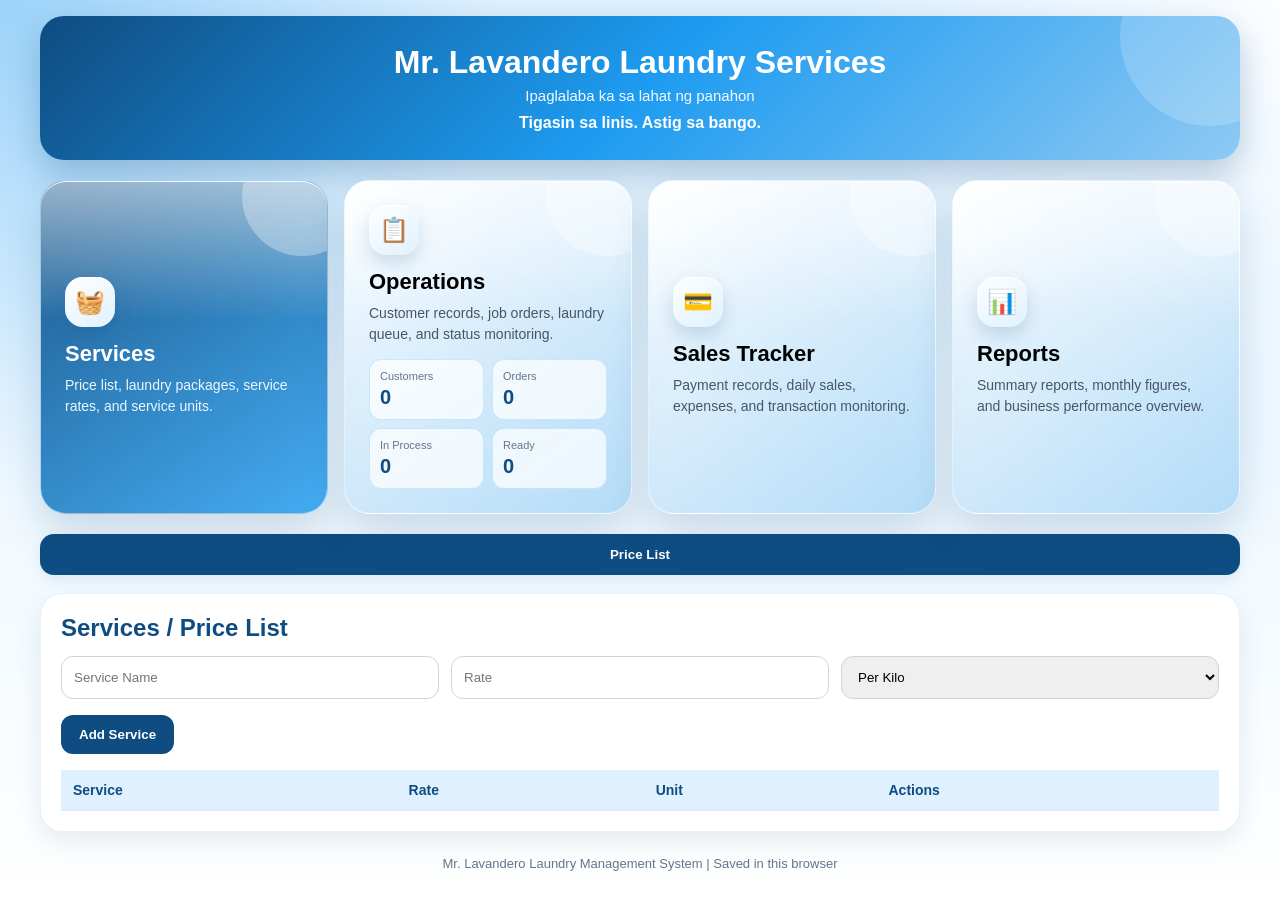
==== commit c3ff72ed: "Update index.html" ====
--- a/index.html
+++ b/index.html
@@ -783,7 +783,6 @@
   }
 }
 
-<script>
 function printReceipt(i){
   const o = orders[i];
   const qrUrl = `https://api.qrserver.com/v1/create-qr-code/?size=90x90&data=${encodeURIComponent('status.html?jo=' + o.no)}`;
@@ -850,12 +849,11 @@
   </html>
   `;
 
-  const printWindow = window.open("", "_blank", "width=400,height=650");
+   const printWindow = window.open("", "_blank", "width=400,height=650");
   printWindow.document.open();
   printWindow.document.write(receipt);
   printWindow.document.close();
 }
-</script>
 
 function renderAll(){
   renderCustomers();
